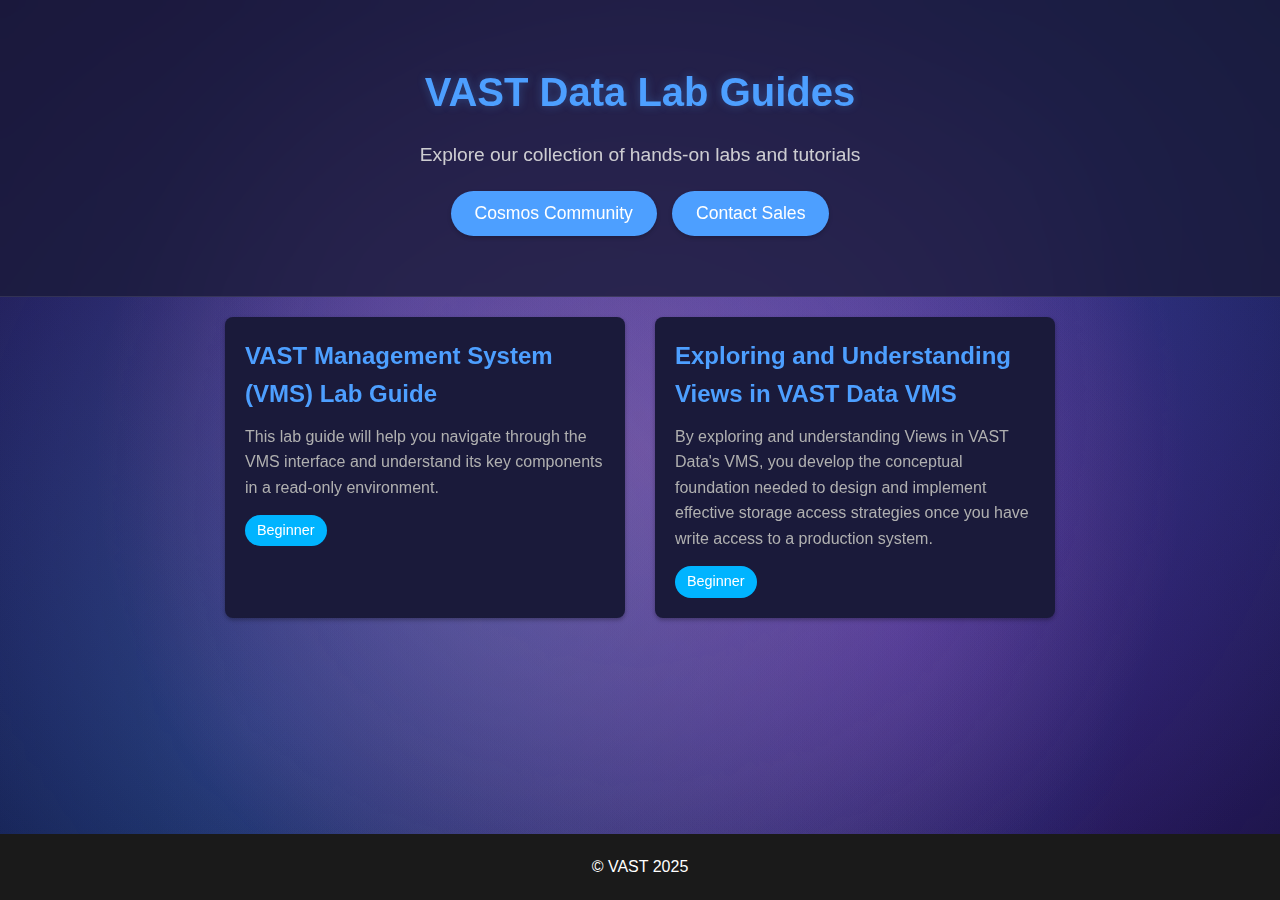
==== index.html @ 97fec81f "Let's get this started" ====
<!DOCTYPE html>
<html lang="en">
<head>
    <meta charset="UTF-8">
    <meta name="viewport" content="width=device-width, initial-scale=1.0">
    <title>VAST Data Lab Guides</title>
    <link rel="stylesheet" href="styles.css">
</head>
<body>
    <div class="stars">
        <div class="star"></div>
        <div class="star"></div>
        <div class="star"></div>
        <div class="star"></div>
        <div class="star"></div>
        <div class="star"></div>
        <div class="star"></div>
        <div class="star"></div>
        <div class="star"></div>
        <div class="star"></div>
        <div class="star"></div>
        <div class="star"></div>
        <div class="star"></div>
        <div class="star"></div>
        <div class="star"></div>
        <div class="star"></div>
        <div class="star"></div>
        <div class="star"></div>
        <div class="star"></div>
        <div class="star"></div>
        <div class="star"></div>
        <div class="star"></div>
        <div class="star"></div>
        <div class="star"></div>
        <div class="star"></div>
        <div class="star"></div>
        <div class="star"></div>
        <div class="star"></div>
        <div class="star"></div>
        <div class="star"></div>
        <div class="star"></div>
    </div>

    <header>
        <div class="container">
            <h1>VAST Data Lab Guides</h1>
            <p>Explore our collection of hands-on labs and tutorials</p>
            <div class="button-container">
                <button onclick="window.open('https://community.vastdata.com/c/education/vast-data-labs/12', '_blank')" class="community-button">
                    Cosmos Community
                </button>
                <button onclick="window.open('https://www.vastdata.com/personalized-demo?utm_source=Website&utm_medium=Community&utm_campaign=FY22-WW-WebRequest-Contact-Us&utm_term&utm_content', '_blank')" class="contact-button">
                    Contact Sales
                </button>
            </div>
        </div>
    </header>

    <main class="container">
        <div class="lab-grid">
            <!-- Lab cards will be added here -->
            <a href="labs/lab1/index.html" class="lab-card">
                <div class="lab-content">
                    <h2>VAST Management System (VMS) Lab Guide</h2>
                    <p>This lab guide will help you navigate through the VMS interface and understand its key components in a read-only environment.</p>
                    <span class="difficulty">Beginner</span>
                </div>
            </a>
            <a href="labs/lab2/index.html" class="lab-card">
                <div class="lab-content">
                    <h2>Exploring and Understanding Views in VAST Data VMS</h2>
                    <p>By exploring and understanding Views in VAST Data's VMS, you develop the conceptual foundation needed to design and implement effective storage access strategies once you have write access to a production system.</p>
                    <span class="difficulty">Beginner</span>
                </div>
            </a>
            <!-- Add more lab cards as needed -->
        </div>
    </main>

    <footer>
        <div class="container">
            <p>&copy; VAST 2025</p>
        </div>
    </footer>
</body>
</html>
---- styles.css ----
:root {
    /* Theme variables */
    --primary: #4D9FFF;
    --secondary: #1A1A1A;
    --accent: #00B4FF;
    --background: #0A0A2A;
    --text: #E0E0E0;
    --card-bg: #1A1A3A;
}

* {
    margin: 0;
    padding: 0;
    box-sizing: border-box;
}

body {
    font-family: -apple-system, BlinkMacSystemFont, 'Segoe UI', Roboto, Oxygen, Ubuntu, Cantarell, sans-serif;
    line-height: 1.6;
    color: var(--text);
    background-color: var(--background);
    position: relative;
    min-height: 100vh;
    overflow-x: hidden;
    display: flex;
    flex-direction: column;
}

/* Animated stars */
@keyframes starfield {
    0% { 
        transform: translateX(100vw); 
        opacity: 0; 
    }
    10% { opacity: 1; }
    90% { opacity: 1; }
    100% { 
        transform: translateX(-100vw); 
        opacity: 0; 
    }
}

@keyframes starfield2 {
    0% { 
        transform: translateX(100vw); 
        opacity: 0; 
    }
    10% { opacity: 1; }
    90% { opacity: 1; }
    100% { 
        transform: translateX(-100vw); 
        opacity: 0; 
    }
}

.stars {
    position: fixed;
    top: 0;
    left: 0;
    width: 100%;
    height: 100%;
    pointer-events: none;
    z-index: -1;
    opacity: 1;
    overflow: hidden;
}

.star {
    position: absolute;
    background: rgba(255, 255, 255, 0.9);
    border-radius: 50%;
    box-shadow: 0 0 4px rgba(255, 255, 255, 0.7),
                0 0 8px rgba(255, 255, 255, 0.5),
                0 0 12px rgba(255, 255, 255, 0.3);
    animation: starfield 20s linear infinite;
    pointer-events: none;
    transform: translateX(100vw);
    opacity: 0;
}

/* Random sizes and positions for stars */
.star:nth-child(1) { width: 1px; height: 1px; top: 7%; animation-delay: 0s; animation-duration: 18s; }
.star:nth-child(2) { width: 2px; height: 2px; top: 23%; animation-delay: 2s; animation-duration: 22s; }
.star:nth-child(3) { width: 1px; height: 1px; top: 37%; animation-delay: 4s; animation-duration: 25s; }
.star:nth-child(4) { width: 2px; height: 2px; top: 52%; animation-delay: 6s; animation-duration: 20s; }
.star:nth-child(5) { width: 1px; height: 1px; top: 68%; animation-delay: 8s; animation-duration: 28s; }
.star:nth-child(6) { width: 2px; height: 2px; top: 83%; animation-delay: 10s; animation-duration: 24s; }
.star:nth-child(7) { width: 1px; height: 1px; top: 15%; animation-delay: 12s; animation-duration: 26s; }
.star:nth-child(8) { width: 2px; height: 2px; top: 31%; animation-delay: 14s; animation-duration: 23s; }
.star:nth-child(9) { width: 1px; height: 1px; top: 45%; animation-delay: 16s; animation-duration: 27s; }
.star:nth-child(10) { width: 2px; height: 2px; top: 59%; animation-delay: 18s; animation-duration: 21s; }

/* Second layer with different animation */
.star:nth-child(11) { width: 1px; height: 1px; top: 12%; animation: starfield2 30s linear infinite; animation-delay: 0s; }
.star:nth-child(12) { width: 2px; height: 2px; top: 28%; animation: starfield2 32s linear infinite; animation-delay: 3s; }
.star:nth-child(13) { width: 1px; height: 1px; top: 42%; animation: starfield2 28s linear infinite; animation-delay: 6s; }
.star:nth-child(14) { width: 2px; height: 2px; top: 56%; animation: starfield2 34s linear infinite; animation-delay: 9s; }
.star:nth-child(15) { width: 1px; height: 1px; top: 72%; animation: starfield2 29s linear infinite; animation-delay: 12s; }
.star:nth-child(16) { width: 2px; height: 2px; top: 86%; animation: starfield2 31s linear infinite; animation-delay: 15s; }
.star:nth-child(17) { width: 1px; height: 1px; top: 8%; animation: starfield2 33s linear infinite; animation-delay: 18s; }
.star:nth-child(18) { width: 2px; height: 2px; top: 24%; animation: starfield2 27s linear infinite; animation-delay: 21s; }
.star:nth-child(19) { width: 1px; height: 1px; top: 38%; animation: starfield2 30s linear infinite; animation-delay: 24s; }
.star:nth-child(20) { width: 2px; height: 2px; top: 52%; animation: starfield2 32s linear infinite; animation-delay: 27s; }

/* Third layer with varying speeds */
.star:nth-child(21) { width: 1px; height: 1px; top: 17%; animation: starfield 35s linear infinite; animation-delay: 0s; }
.star:nth-child(22) { width: 2px; height: 2px; top: 33%; animation: starfield 38s linear infinite; animation-delay: 4s; }
.star:nth-child(23) { width: 1px; height: 1px; top: 47%; animation: starfield 36s linear infinite; animation-delay: 8s; }
.star:nth-child(24) { width: 2px; height: 2px; top: 61%; animation: starfield 39s linear infinite; animation-delay: 12s; }
.star:nth-child(25) { width: 1px; height: 1px; top: 75%; animation: starfield 37s linear infinite; animation-delay: 16s; }
.star:nth-child(26) { width: 2px; height: 2px; top: 89%; animation: starfield 40s linear infinite; animation-delay: 20s; }
.star:nth-child(27) { width: 1px; height: 1px; top: 13%; animation: starfield 35s linear infinite; animation-delay: 24s; }
.star:nth-child(28) { width: 2px; height: 2px; top: 27%; animation: starfield 38s linear infinite; animation-delay: 28s; }
.star:nth-child(29) { width: 1px; height: 1px; top: 41%; animation: starfield 36s linear infinite; animation-delay: 32s; }
.star:nth-child(30) { width: 2px; height: 2px; top: 55%; animation: starfield 39s linear infinite; animation-delay: 36s; }

/* Space background with nebula effects */
@keyframes nebulaFlow {
    0% { transform: translate(0, 0) scale(1); }
    50% { transform: translate(2%, 1%) scale(1.1); }
    100% { transform: translate(0, 0) scale(1); }
}

@keyframes nebulaPulse {
    0% { opacity: 0.3; }
    50% { opacity: 0.5; }
    100% { opacity: 0.3; }
}

.container {
    max-width: 1200px;
    margin: 0 auto;
    padding: 0 20px;
}

header {
    background-color: rgba(26, 26, 58, 0.8);
    color: white;
    padding: 60px 0;
    text-align: center;
    border-bottom: 1px solid rgba(255, 255, 255, 0.1);
    backdrop-filter: blur(10px);
}

header h1 {
    font-size: 2.5rem;
    margin-bottom: 1rem;
    color: var(--primary);
    text-shadow: 0 0 10px rgba(77, 159, 255, 0.3);
}

header p {
    font-size: 1.2rem;
    opacity: 0.9;
    color: var(--text);
}

main {
    padding: 40px 0;
}

.lab-grid {
    display: grid;
    grid-template-columns: repeat(auto-fit, minmax(300px, 1fr));
    gap: 30px;
    padding: 20px 0;
    max-width: 1200px;
    margin: 0 auto;
}

.lab-card {
    background-color: var(--card-bg);
    border-radius: 8px;
    box-shadow: 0 2px 4px rgba(0, 0, 0, 0.3);
    transition: transform 0.2s ease, box-shadow 0.2s ease;
    text-decoration: none;
    color: var(--text);
    overflow: hidden;
    max-width: 400px;
    margin: 0 auto;
    width: 100%;
}

.lab-card:hover {
    transform: translateY(-5px);
    box-shadow: 0 4px 8px rgba(0, 0, 0, 0.4);
}

.lab-content {
    padding: 20px;
}

.lab-content h2 {
    color: var(--primary);
    margin-bottom: 10px;
    font-size: 1.5rem;
}

.lab-content p {
    margin-bottom: 15px;
    color: #B0B0B0;
}

.difficulty {
    display: inline-block;
    padding: 4px 12px;
    background-color: var(--accent);
    color: white;
    border-radius: 16px;
    font-size: 0.9rem;
}

footer {
    background-color: var(--secondary);
    color: white;
    padding: 20px 0;
    text-align: center;
    margin-top: auto;
    position: sticky;
    bottom: 0;
    width: 100%;
}

/* Responsive design */
@media (max-width: 768px) {
    header {
        padding: 40px 0;
    }

    header h1 {
        font-size: 2rem;
    }

    .lab-grid {
        grid-template-columns: 1fr;
    }
}

.header-content {
    position: relative;
    display: flex;
    flex-direction: column;
    align-items: center;
}

.theme-toggle {
    position: absolute;
    top: 20px;
    right: 20px;
    background: rgba(255, 255, 255, 0.1);
    border: 1px solid rgba(255, 255, 255, 0.2);
    border-radius: 20px;
    padding: 8px 16px;
    color: white;
    cursor: pointer;
    display: flex;
    align-items: center;
    gap: 8px;
    transition: all 0.3s ease;
}

.theme-toggle:hover {
    background: rgba(255, 255, 255, 0.2);
    transform: translateY(-2px);
}

.theme-icon {
    font-size: 1.2rem;
}

.theme-text {
    font-size: 0.9rem;
}

body::before {
    content: '';
    position: fixed;
    top: 0;
    left: 0;
    width: 100%;
    height: 100%;
    background: 
        /* Purple nebula */
        radial-gradient(circle at 30% 30%, rgba(147, 51, 234, 0.3) 0%, transparent 70%),
        radial-gradient(circle at 70% 70%, rgba(147, 51, 234, 0.3) 0%, transparent 70%),
        /* Blue nebula */
        radial-gradient(circle at 20% 80%, rgba(59, 130, 246, 0.3) 0%, transparent 70%),
        radial-gradient(circle at 80% 20%, rgba(59, 130, 246, 0.3) 0%, transparent 70%),
        /* Pink nebula */
        radial-gradient(circle at 50% 50%, rgba(236, 72, 153, 0.3) 0%, transparent 70%);
    background-size: 100% 100%;
    z-index: -1;
    opacity: 1;
    animation: nebulaFlow 20s ease-in-out infinite;
}

body::after {
    content: '';
    position: fixed;
    top: 0;
    left: 0;
    width: 100%;
    height: 100%;
    background: 
        /* Teal nebula */
        radial-gradient(circle at 40% 60%, rgba(45, 212, 191, 0.2) 0%, transparent 70%),
        /* Indigo nebula */
        radial-gradient(circle at 60% 40%, rgba(99, 102, 241, 0.2) 0%, transparent 70%),
        /* Rose nebula */
        radial-gradient(circle at 50% 50%, rgba(244, 63, 94, 0.2) 0%, transparent 70%);
    background-size: 100% 100%;
    z-index: -1;
    opacity: 1;
    animation: nebulaPulse 15s ease-in-out infinite;
}

.lab-card {
    background-color: var(--card-bg);
    box-shadow: 0 2px 4px rgba(0, 0, 0, 0.3);
}

.lab-card:hover {
    box-shadow: 0 4px 8px rgba(0, 0, 0, 0.4);
}

.lab-content h2 {
    color: var(--primary);
}

.lab-content p {
    color: #B0B0B0;
}

.button-container {
    display: flex;
    gap: 15px;
    justify-content: center;
    margin-top: 20px;
}

.community-button, .contact-button {
    display: inline-block;
    background-color: var(--primary);
    color: white;
    padding: 12px 24px;
    border-radius: 25px;
    text-decoration: none;
    font-weight: 500;
    font-size: 1.1rem;
    transition: all 0.3s ease;
    border: none;
    cursor: pointer;
    box-shadow: 0 2px 4px rgba(0, 0, 0, 0.2);
}

.community-button:hover, .contact-button:hover {
    background-color: var(--accent);
    transform: translateY(-2px);
    box-shadow: 0 4px 8px rgba(0, 0, 0, 0.3);
}
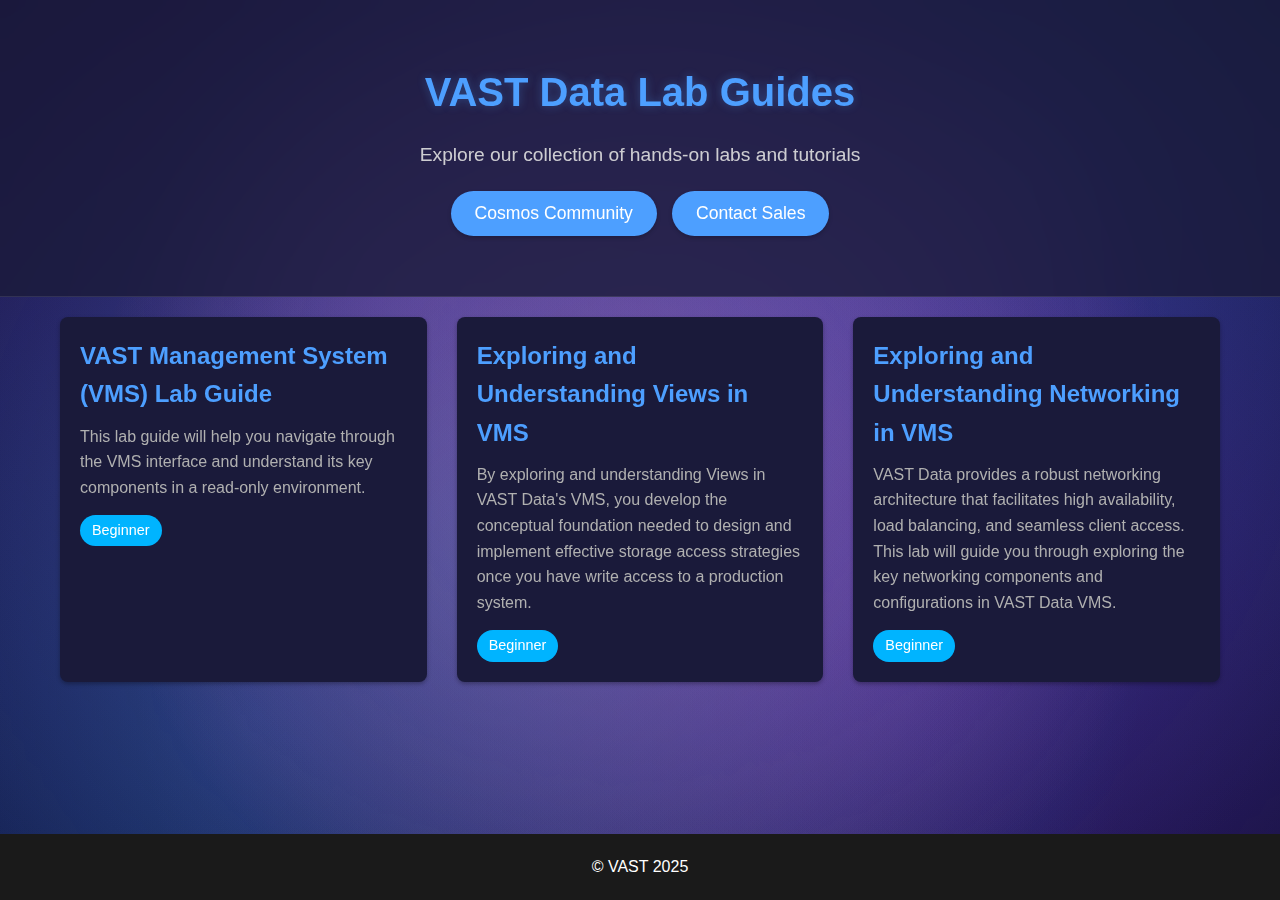
==== commit 4f8856b1: "Add lab3" ====
--- a/index.html
+++ b/index.html
@@ -68,8 +68,15 @@
             </a>
             <a href="labs/lab2/index.html" class="lab-card">
                 <div class="lab-content">
-                    <h2>Exploring and Understanding Views in VAST Data VMS</h2>
+                    <h2>Exploring and Understanding Views in VMS</h2>
                     <p>By exploring and understanding Views in VAST Data's VMS, you develop the conceptual foundation needed to design and implement effective storage access strategies once you have write access to a production system.</p>
+                    <span class="difficulty">Beginner</span>
+                </div>
+            </a>
+            <a href="labs/lab3/index.html" class="lab-card">
+                <div class="lab-content">
+                    <h2>Exploring and Understanding Networking in VMS</h2>
+                    <p>VAST Data provides a robust networking architecture that facilitates high availability, load balancing, and seamless client access. This lab will guide you through exploring the key networking components and configurations in VAST Data VMS.</p>
                     <span class="difficulty">Beginner</span>
                 </div>
             </a>
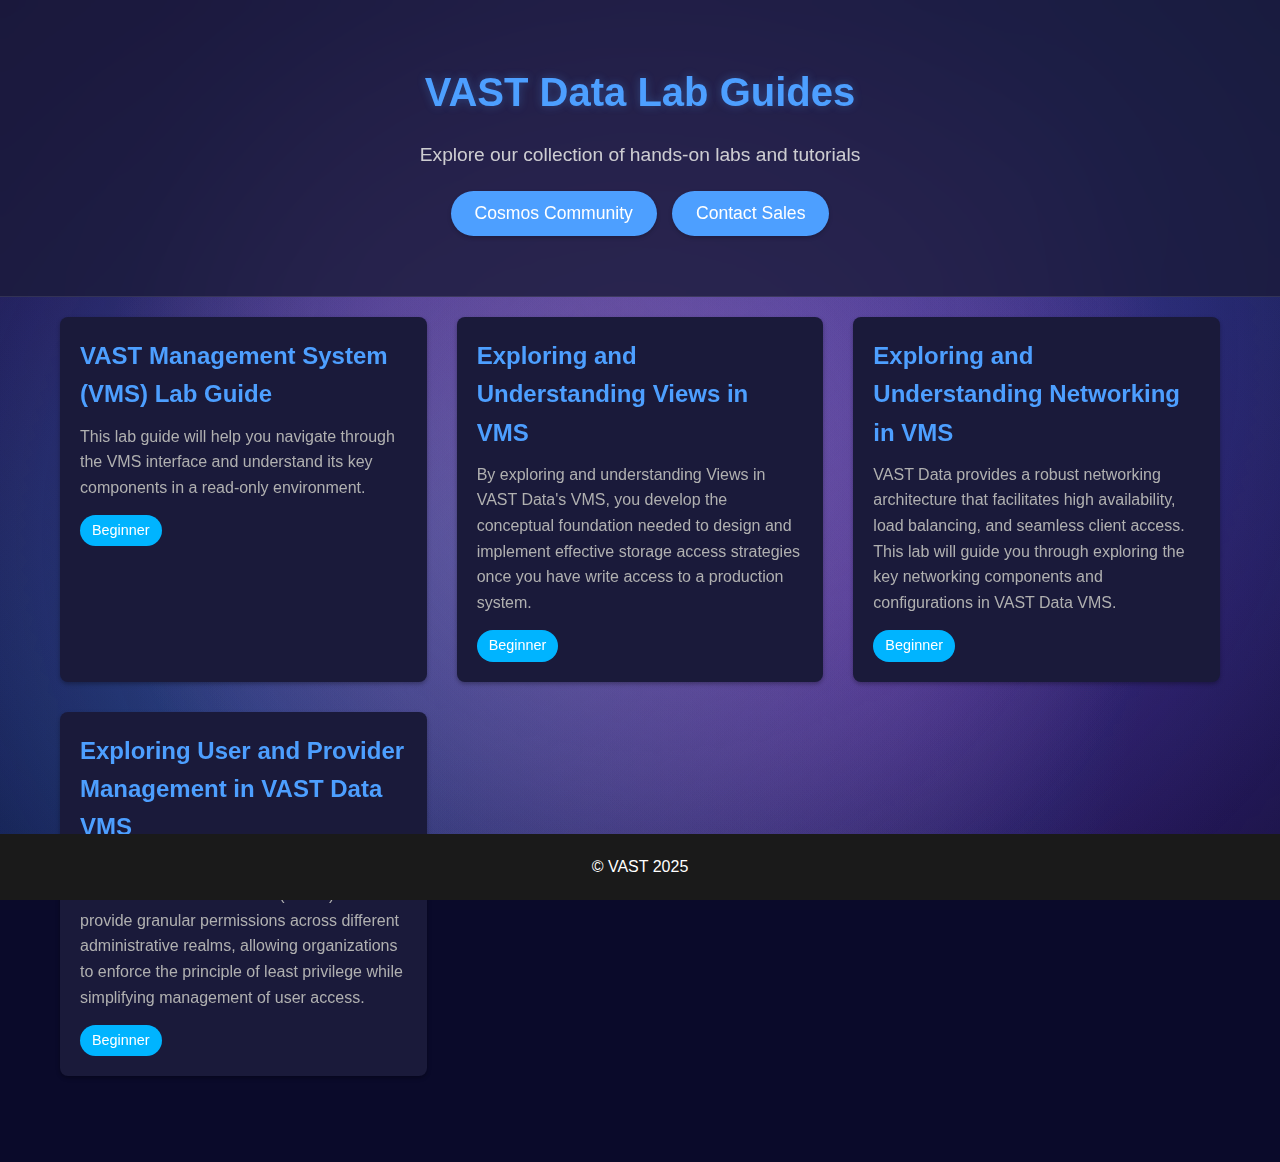
==== commit 40c0a0f9: "Add lab4" ====
--- a/index.html
+++ b/index.html
@@ -80,6 +80,13 @@
                     <span class="difficulty">Beginner</span>
                 </div>
             </a>
+            <a href="labs/lab4/index.html" class="lab-card">
+                <div class="lab-content">
+                    <h2>Exploring User and Provider Management in VAST Data VMS</h2>
+                    <p>The Virtual Management System (VMS) uses Role-Based Access Control (RBAC) to provide granular permissions across different administrative realms, allowing organizations to enforce the principle of least privilege while simplifying management of user access.</p>
+                    <span class="difficulty">Beginner</span>
+                </div>
+            </a>
             <!-- Add more lab cards as needed -->
         </div>
     </main>
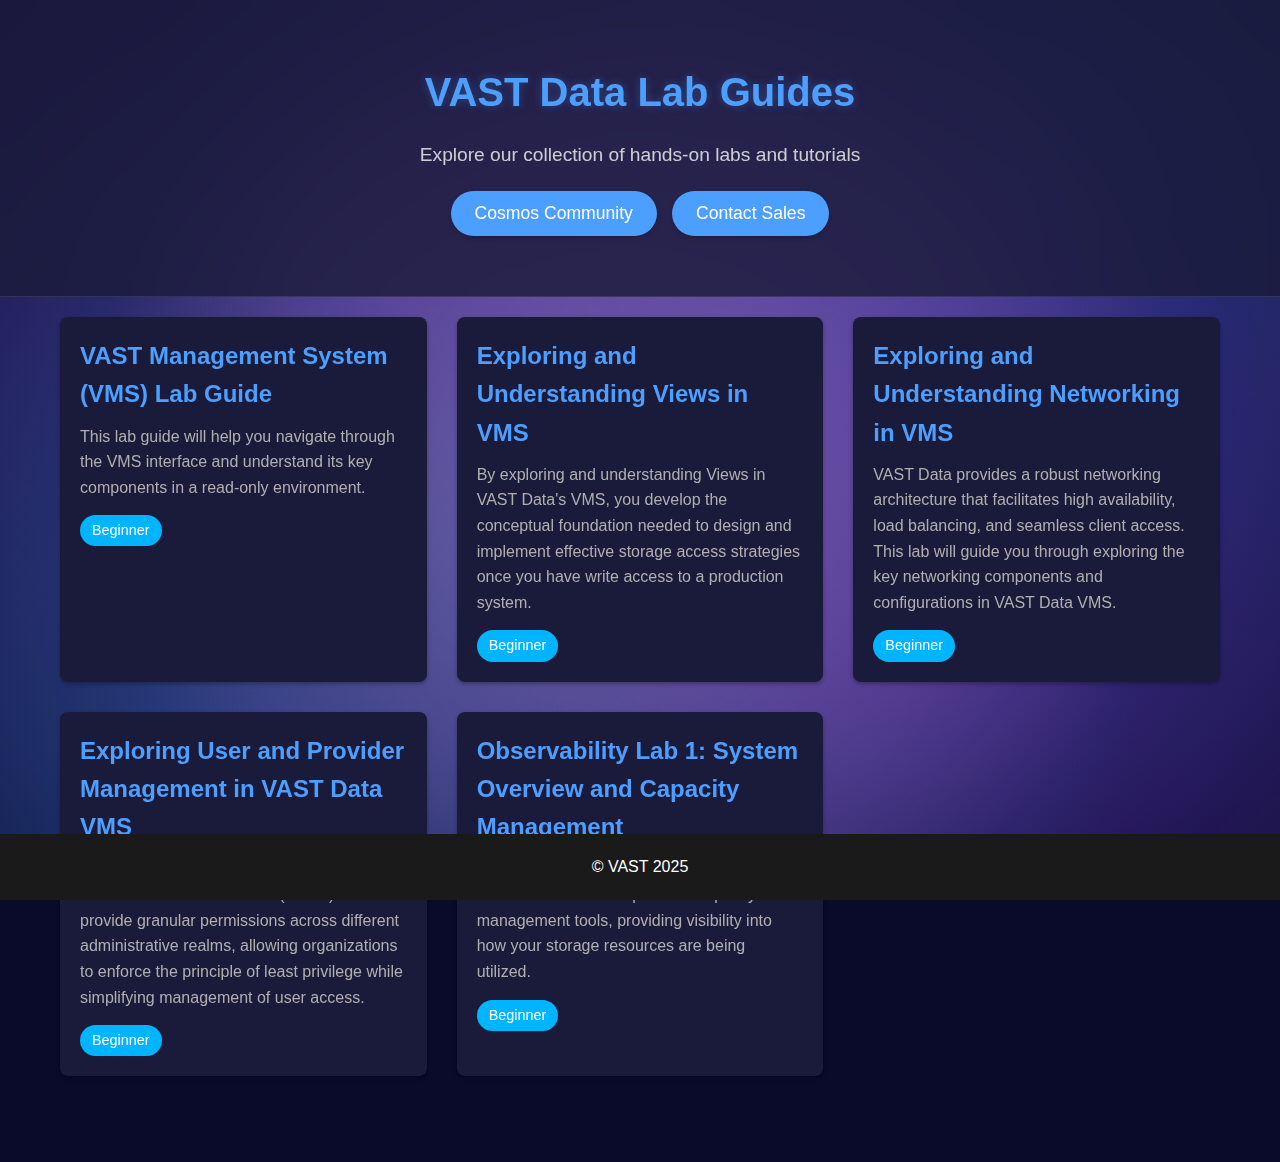
==== commit 5d13f8b5: "Add Observability Lab 1" ====
--- a/index.html
+++ b/index.html
@@ -87,6 +87,13 @@
                     <span class="difficulty">Beginner</span>
                 </div>
             </a>
+            <a href="labs/lab5/index.html" class="lab-card">
+                <div class="lab-content">
+                    <h2>Observability Lab 1: System Overview and Capacity Management</h2>
+                    <p>This section introduces you to VAST Data's intuitive interface and powerful capacity management tools, providing visibility into how your storage resources are being utilized.</p>
+                    <span class="difficulty">Beginner</span>
+                </div>
+            </a>
             <!-- Add more lab cards as needed -->
         </div>
     </main>
